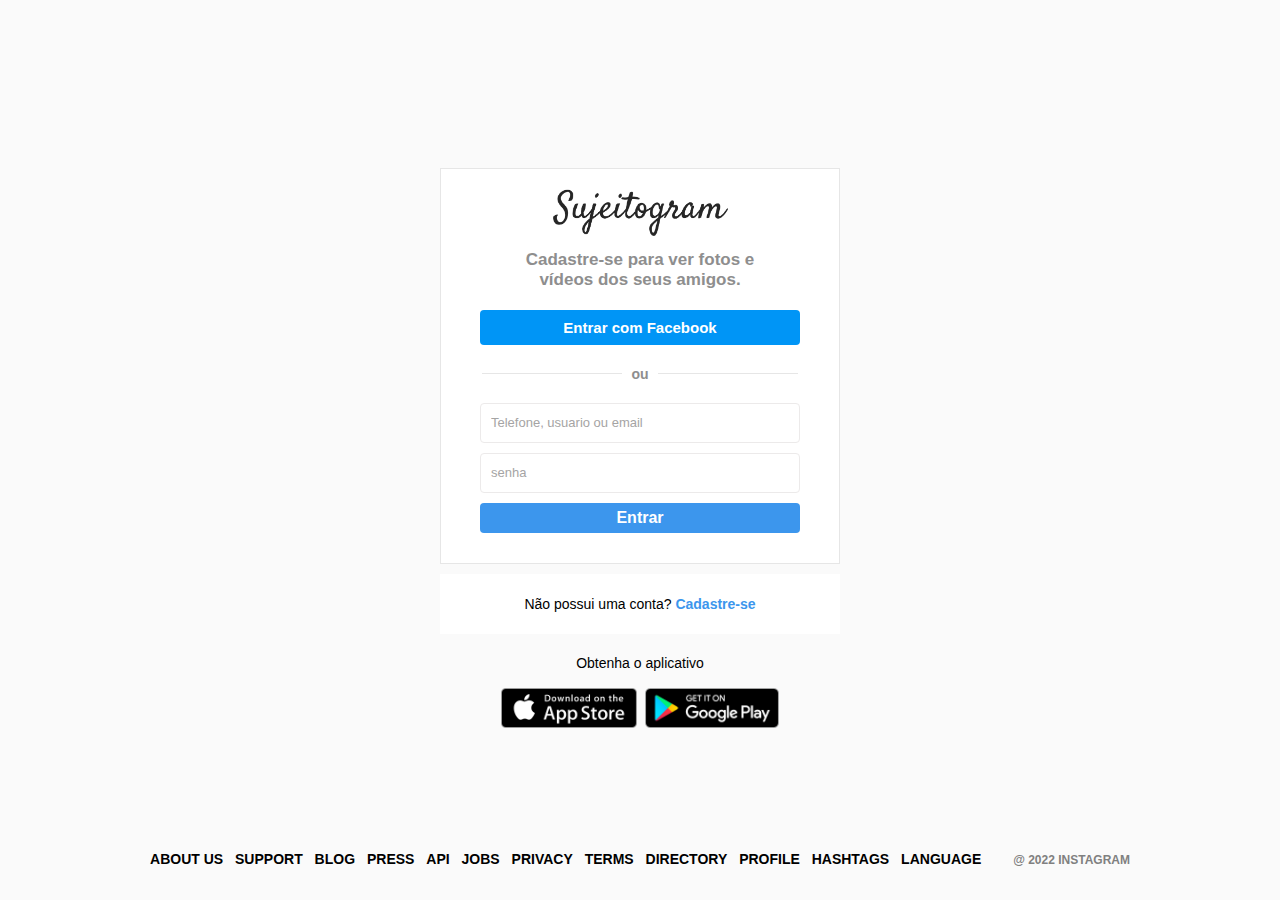
==== signup.html @ 332027c4 "metade projecto sujeitogram" ====
<!DOCTYPE html>
<html lang="pt-br">
<head>
    <link rel="stylesheet" href="styles/global.css">
    <meta charset="UTF-8">
    <meta name="viewport" content="width=device-width, initial-scale=1.0">
    <title>Faça seu cadastro - sujeitogram</title>
</head>
<body>
    <div class="wrapper">
        <div class="container-signup">

            <div class="column">
                <div class="login-panel">
                    <div class="logo">
                        <img src="assets/logo.png" alt="Logo do sujeitogram" class="logo-img">
                    </div>
                    <div class="message">
                        <span>Cadastre-se para ver fotos e vídeos dos seus amigos.</span>
                    </div>

                    <button class="cta-button">
                        Entrar com Facebook
                    </button>

                    <div class="divisor-container">
                        <div class="line"></div>
                        <div class="divisor-tag">ou</div>
                        <div class="line"></div>
                    </div>



                    <form>
                        <input type="text" placeholder="Telefone, usuario ou email" name="username">
                        <input placeholder="senha" type="password" name="password">
                        <input type="submit" value="Entrar">
                    </form>
                </div>

                <div class="infobox">
                    <p>Não possui uma conta? <a href="#">Cadastre-se</a></p>
                </div>
                
                <div class="get-app-panel">
                    Obtenha o aplicativo

                    <div class="app-buttons">
                        <a href="#">
                            <img src="assets/appstore.png" alt="Baixe na AppStore">
                        </a>

                        <a href="#">
                            <img src="assets/googleplay.png" alt="Baixe na googleplay">
                        </a>
                    </div>
                </div>

            </div>


        </div>
        <!--Fim da area container-->

        <footer>
            <div class="footer-inner">
                <a href="#">About us</a>
                <a href="#">Support</a>
                <a href="#">Blog</a>
                <a href="#">Press</a>
                <a href="#">Api</a>
                <a href="#">Jobs</a>
                <a href="#">Privacy</a>
                <a href="#">Terms</a>
                <a href="#">Directory</a>
                <a href="#">Profile</a>
                <a href="#">Hashtags</a>
                <a href="#">Language</a>
                <div class="text-small">@ 2022 Instagram</div>
            </div>


        </footer>



    </div>

    
</body>
</html>
---- styles/global.css ----
*{
    margin: 0;
    padding: 0;
    box-sizing: border-box;
}

a{
    text-decoration: none;
    color: #3c96ed;
}

body{
    background-color: #fafafa;
    height: 100%;
    width: 100%;
    font-family: Arial, Helvetica, sans-serif;
    font-size: 14px;
    line-height: 18px;
}

.wrapper{
    height: 100vh;
}

.container{
    margin: 0 auto;
    min-height: 100%;
    width: 800px;
    display: flex;
    align-items: center;
}

.column{
    flex-grow: 1;
    width: 50%;
}

.left{
    background-image: url(../assets/main-foto.png);
    background-size: 450px;
    background-repeat: no-repeat;
    background-position: center;
    height: 600px;
    margin-bottom: 50px;
}

.right{
    padding-left: 20px;
}

.login-panel{
    background-color: #fff;
    border: 1px solid #e6e6e6;
    text-align: center;
    padding: 20px 0;
}

.logo-img{
    width: 175px;
}

form{
    display: flex;
    flex-direction: column;
    align-items: center;
    justify-content: center;
}

input[type="password"], input[type="text"]{
    background-color: #ffffff;
    border: 1px solid rgb(236, 234, 234);
    height: 40px;
    border-radius: 4px;
    margin-top: 10px;
    padding: 10px;
    font-size: 13px;
    width: 320px;
    color: #000000;
}

input[type="password"]::placeholder, input[type="text"]::placeholder{
    color: rgb(165, 164, 164);
}

input[type="password"]:focus, input[type="text"]:focus{
    outline: 0;
    border: 1px solid #a1a1a1;
}

input[type="submit"]{
    width: 320px;
    margin-top: 10px;
    margin-bottom: 10px;
    height: 30px;
    border: 0;
    background-color: #3c96ed;
    border-radius: 4px;
    color: #ffffff;
    font-size: 16px;
    font-weight: bold;
    cursor: pointer;
}

.infobox{
    background-color: #ffffff;
    height: 60px;
    border: rgb(236, 234, 234);
    margin: 10px auto 0;
    display: flex;
    justify-content: center;
    align-items: center;
    
}

.infobox p a{
    font-weight: bold;
    user-select: none;

}

.get-app-panel{
    margin-top: 20px;
    text-align: center;
}

.app-buttons{
    margin-top: 16px;

}

.app-buttons img{
    height: 40px;
    padding: 0 2px;
}

footer{
    margin-top: -50px;
    text-align: center;
    height: 50px;
    
}

footer a{ 
    color: #000;
    text-transform: uppercase;
    font-weight: bold;
    margin-right: 8px;

}

.text-small{
    font-size: 12px;
    font-weight: bold;
    color: grey;
    text-transform: uppercase;
    padding-left: 20px;
    display: inline-block;
}

/*Pagina signup*/

.container-signup{
    margin: 0 auto;
    min-height: 100%;
    max-width: 400px;
    display: flex;
    align-items: center;
}

.message{
    margin: 10px 70px;

}

.message span{
    text-align: center;
    font-size: 17px;
    font-weight: bold;
    line-height: 20px;
    color: #8e8e8e;
}

.cta-button{
    width: 320px;
    margin: 10px 0;
    height: 35px;
    background-color: #0095f6;
    color: #ffffff;
    border: 0;
    border-radius: 4px;
    font-size: 15px;
    font-weight: bold;
    cursor: pointer;
}

.divisor-container{
    display: flex;
    justify-content: center;
    align-items: center;
    margin: 10px 0;
}

.line{
    height: 1px;
    background-color: #e6e6e6;
    width: 35%;
}

.divisor-tag{
    font-weight: bold;
    margin: 0 2.5%;
    color: #8e8e8e;
}
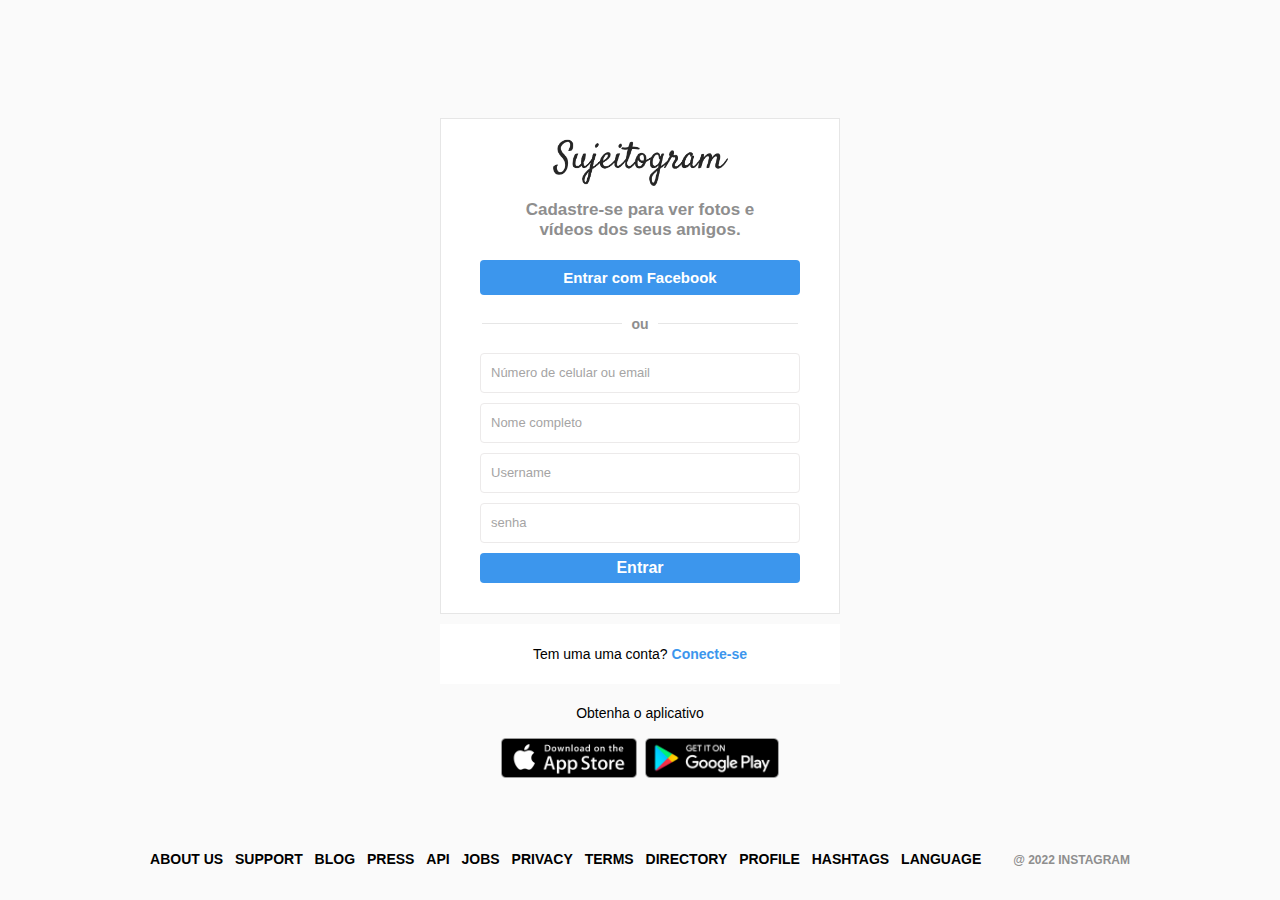
==== commit 743aa703: "fim projeto sujeitogram" ====
--- a/signup.html
+++ b/signup.html
@@ -2,6 +2,7 @@
 <html lang="pt-br">
 <head>
     <link rel="stylesheet" href="styles/global.css">
+    <link rel="stylesheet" href="styles/media.css">
     <meta charset="UTF-8">
     <meta name="viewport" content="width=device-width, initial-scale=1.0">
     <title>Faça seu cadastro - sujeitogram</title>
@@ -32,14 +33,16 @@
 
 
                     <form>
-                        <input type="text" placeholder="Telefone, usuario ou email" name="username">
+                        <input type="text" placeholder="Número de celular ou email" name="email">
+                        <input type="text" placeholder="Nome completo" name="name">
+                        <input type="text" placeholder="Username" name="username">
                         <input placeholder="senha" type="password" name="password">
                         <input type="submit" value="Entrar">
                     </form>
                 </div>
 
                 <div class="infobox">
-                    <p>Não possui uma conta? <a href="#">Cadastre-se</a></p>
+                    <p>Tem uma uma conta? <a href="index.html">Conecte-se</a></p>
                 </div>
                 
                 <div class="get-app-panel">
--- a/styles/global.css
+++ b/styles/global.css
@@ -1,3 +1,13 @@
+:root{
+    --background: #fafafa;
+    --white: #ffffff;
+    --blue:#3c96ed;
+    --grey: #8e8e8e;
+    --light-grey:#e6e6e6;
+    --black: #000000;
+}
+
+
 *{
     margin: 0;
     padding: 0;
@@ -6,11 +16,11 @@
 
 a{
     text-decoration: none;
-    color: #3c96ed;
+    color: var(--blue);
 }
 
 body{
-    background-color: #fafafa;
+    background-color: var(--background);
     height: 100%;
     width: 100%;
     font-family: Arial, Helvetica, sans-serif;
@@ -49,8 +59,8 @@
 }
 
 .login-panel{
-    background-color: #fff;
-    border: 1px solid #e6e6e6;
+    background-color: var(--white);
+    border: 1px solid var(--light-grey);
     text-align: center;
     padding: 20px 0;
 }
@@ -67,7 +77,7 @@
 }
 
 input[type="password"], input[type="text"]{
-    background-color: #ffffff;
+    background-color: var(--white);
     border: 1px solid rgb(236, 234, 234);
     height: 40px;
     border-radius: 4px;
@@ -93,16 +103,16 @@
     margin-bottom: 10px;
     height: 30px;
     border: 0;
-    background-color: #3c96ed;
+    background-color: var(--blue);
     border-radius: 4px;
-    color: #ffffff;
+    color: var(--white);
     font-size: 16px;
     font-weight: bold;
     cursor: pointer;
 }
 
 .infobox{
-    background-color: #ffffff;
+    background-color: var(--white);
     height: 60px;
     border: rgb(236, 234, 234);
     margin: 10px auto 0;
@@ -141,7 +151,7 @@
 }
 
 footer a{ 
-    color: #000;
+    color: var(--black);
     text-transform: uppercase;
     font-weight: bold;
     margin-right: 8px;
@@ -151,7 +161,7 @@
 .text-small{
     font-size: 12px;
     font-weight: bold;
-    color: grey;
+    color: var(--grey);
     text-transform: uppercase;
     padding-left: 20px;
     display: inline-block;
@@ -177,15 +187,15 @@
     font-size: 17px;
     font-weight: bold;
     line-height: 20px;
-    color: #8e8e8e;
+    color: var(--grey);
 }
 
 .cta-button{
     width: 320px;
     margin: 10px 0;
     height: 35px;
-    background-color: #0095f6;
-    color: #ffffff;
+    background-color: var(--blue);
+    color: var(--white);
     border: 0;
     border-radius: 4px;
     font-size: 15px;
@@ -202,12 +212,12 @@
 
 .line{
     height: 1px;
-    background-color: #e6e6e6;
+    background-color: var(--light-grey);
     width: 35%;
 }
 
 .divisor-tag{
     font-weight: bold;
     margin: 0 2.5%;
-    color: #8e8e8e;
+    color: var(--grey);
 }--- a/styles/media.css
+++ b/styles/media.css
@@ -0,0 +1,33 @@
+@media (max-width: 850px){
+    .left{
+        display: none;
+    }
+    .container{
+        width: 70%;
+    }
+    .right{
+        padding-left: 0;
+    }
+}
+
+@media (max-width:560px){
+    .container {
+        width: 90%;
+    }
+    
+    .container-signup{
+        width: 90%;
+    }
+
+    input[TYPE="Password"], input[TYPE="text"], input[type="submit"]{
+        width: 80%;
+    }
+
+    .cta-button{
+        width: 85%;
+    }
+
+    .message{
+        margin: 10px 25px ;
+    }
+}